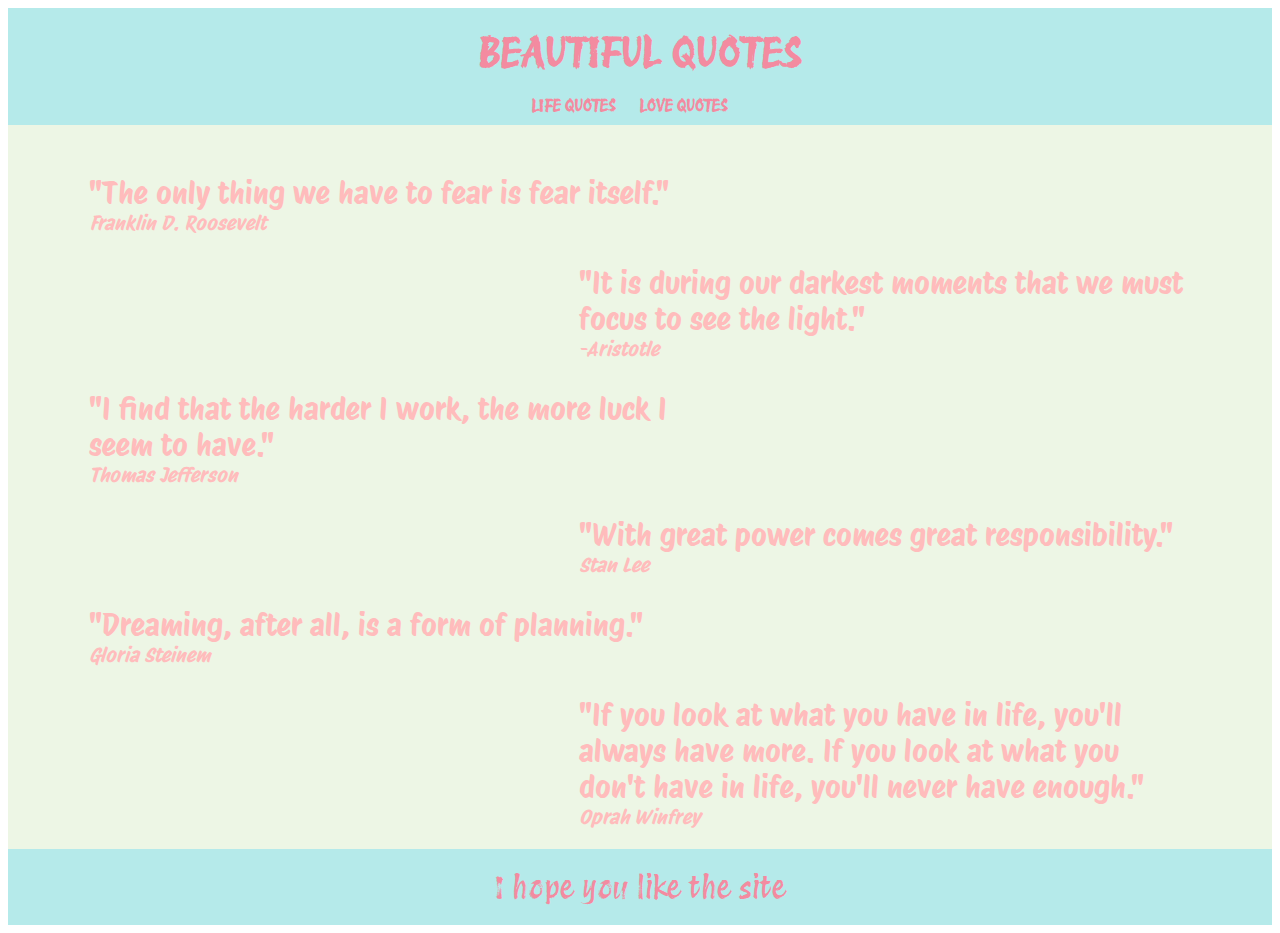
==== index.html @ a38edbef "Add files via upload" ====
<!DOCTYPE html>
<html lang="en">

<head>
    <meta charset="UTF-8">
    <meta name="viewport" content="width=device-width, initial-scale=1.0">
    <title>Life quotes</title>
    <link rel="stylesheet" href="./style.css" />
    <link rel="preconnect" href="https://fonts.googleapis.com">
    <link rel="preconnect" href="https://fonts.gstatic.com" crossorigin>
    <link href="https://fonts.googleapis.com/css2?family=Protest+Revolution&display=swap" rel="stylesheet">
    <link rel="preconnect" href="https://fonts.googleapis.com">
    <link rel="preconnect" href="https://fonts.gstatic.com" crossorigin>
    <link href="https://fonts.googleapis.com/css2?family=Rubik+Glitch+Pop&display=swap" rel="stylesheet">
    <link rel="preconnect" href="https://fonts.googleapis.com">
<link rel="preconnect" href="https://fonts.gstatic.com" crossorigin>
<link href="https://fonts.googleapis.com/css2?family=Protest+Riot&display=swap" rel="stylesheet">
</head>

<body>
    <header>
        <h1>Beautiful quotes</h1>
    </header>
    <nav>
        <ul>

            <li><a href="./index.html">Life quotes</a></li>
            <li><a href="./public/love.htm">Love quotes</a></li>

        </ul>
    </nav>
    <main>
        <div class="nepar" id="prvy">
            <p>
                "The only thing we have to fear is fear itself."
            </p>
            <p id="ktopovedal">Franklin D. Roosevelt</p>
        </div>
        <div class="par" id="druhy">
            <p>
                "It is during our darkest moments that we must focus to see the light."
            </p>
            <p id="ktopovedal">
                -Aristotle
            </p>
        </div>
        <div class="nepar" id="treti">
            <p>
                "I find that the harder I work, the more luck I seem to have."
            </p>
            <p id="ktopovedal">
                Thomas Jefferson
            </p>
        </div>
        <div class="par" id="stvrty">
            <p>
                "With great power comes great responsibility."
            </p>
            <p id="ktopovedal">
                Stan Lee
            </p>
        </div>
        <div class="nepar">
            <p>
                "Dreaming, after all, is a form of planning."
            </p>
            <p id="ktopovedal">
                Gloria Steinem
            </p>
        </div>
        <div class="par">
            <p>
                "If you look at what you have in life, you'll always have more. If you look at what you don't have in life, you'll never have enough."
            </p>
            <p id="ktopovedal">
                Oprah Winfrey
            </p>
        </div>
    </main>
    <footer>
        <p id="koniec">
            I hope you like the site
        </p>
    </footer>

</body>

</html>
---- style.css ----
h1 {
    font-family: 'Protest Revolution', sans-serif;
    font-size: 40px;
    margin: 0;
}

body{
    background-color: white;
}
header {
    background-color: #B5EAEA;
    padding: 20px;
    text-align: center;
    color: #F38BA0;
    text-transform: uppercase;
    
}

nav{
    text-align: center;
    background-color: #B5EAEA;
    padding: 0px 20px 10px 20px;
    color: #F38BA0;
}
ul {
    list-style: none;
    margin: 0;
    padding: 0;
    display: inline-block;
}

a {
    font-family: 'Protest Revolution', sans-serif;
    text-decoration: none;
    color: #F38BA0;
    text-transform: uppercase;
    font-weight: bold;
}
li{
    display: inline-block;
    margin-right: 20px;
}
main {
    background-color: #EDF6E5;
    padding: 20px;
    font-family: 'Protest Riot', sans-serif;
    color: #FFBCBC;
}


p{
    margin-bottom: 0;
    font-size: 30px;
}
#ktopovedal {
    margin-top: 0px;
    font-style: italic;
    font-size: 20px;
}

.nepar {
    height: 50%; 
    width: 50%;
    margin-left: 5%;
}
.par {
    height: 50%; 
    width: 50%;
    margin-left: 45%;
}

footer {
    background-color: #B5EAEA;
    padding: 20px;
    font-family: 'Protest Revolution', sans-serif;
    color: #F38BA0;
    text-align: center;
    padding-top: 10px;
}
#koniec {
    margin-top: 10px;
}
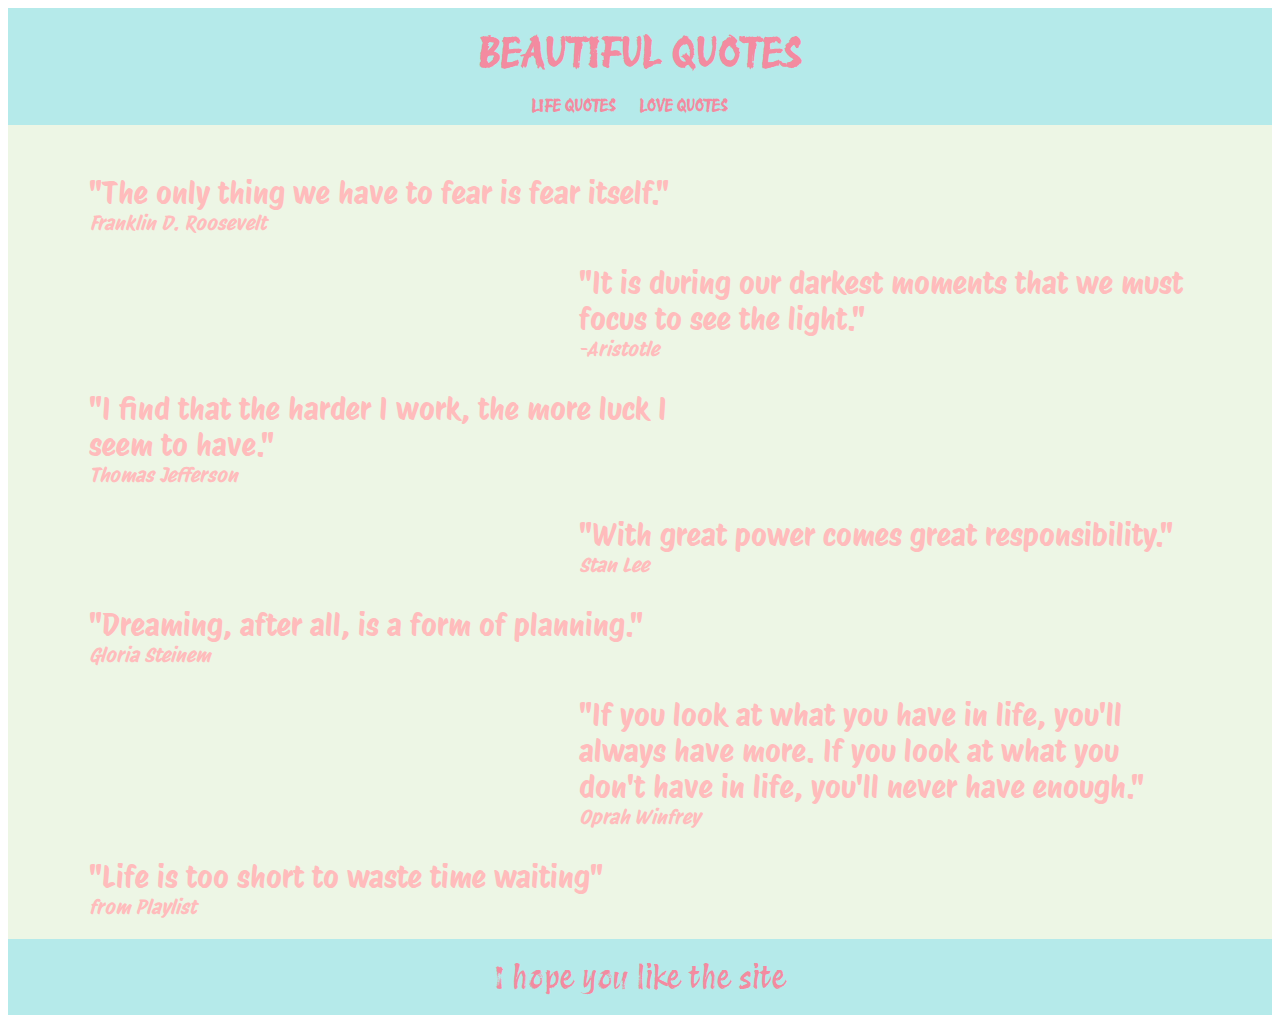
==== commit a69d43bf: "Add files via upload" ====
--- a/index.html
+++ b/index.html
@@ -76,6 +76,13 @@
                 Oprah Winfrey
             </p>
         </div>
+        <div class="nepar">
+            <p>
+                "Life is too short to waste time waiting"
+            </p>
+            <p id="ktopovedal">
+                from Playlist
+            </p>
     </main>
     <footer>
         <p id="koniec">
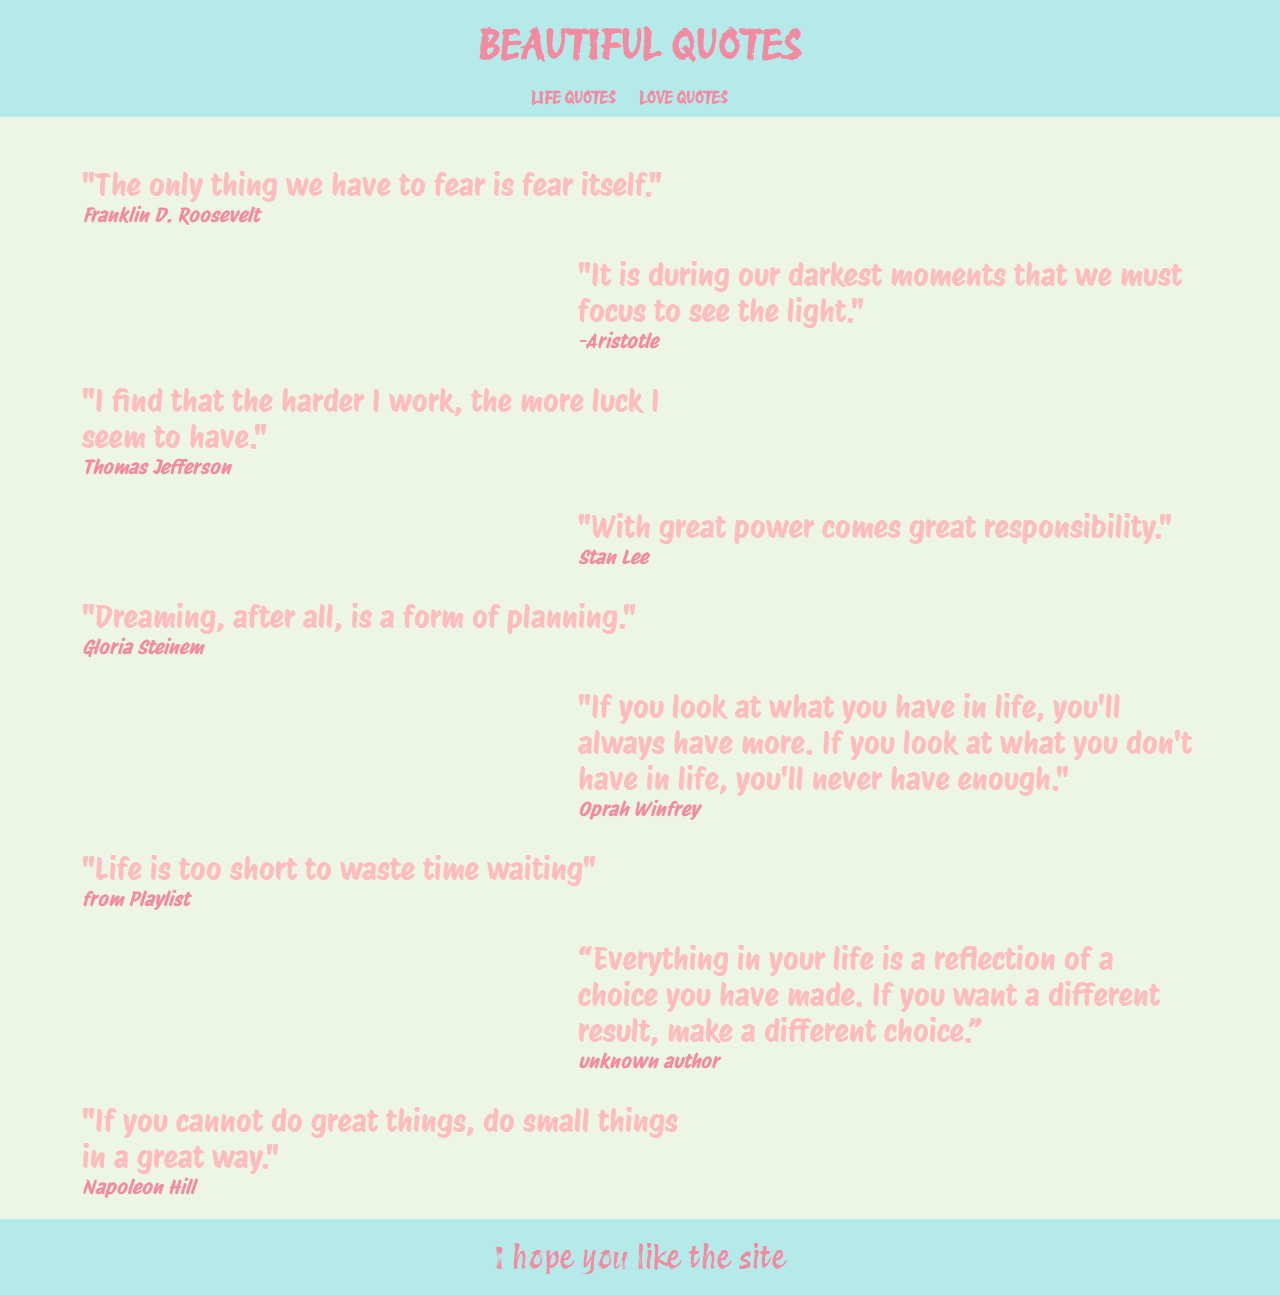
==== commit 6f17513f: "Add files via upload" ====
--- a/index.html
+++ b/index.html
@@ -13,8 +13,8 @@
     <link rel="preconnect" href="https://fonts.gstatic.com" crossorigin>
     <link href="https://fonts.googleapis.com/css2?family=Rubik+Glitch+Pop&display=swap" rel="stylesheet">
     <link rel="preconnect" href="https://fonts.googleapis.com">
-<link rel="preconnect" href="https://fonts.gstatic.com" crossorigin>
-<link href="https://fonts.googleapis.com/css2?family=Protest+Riot&display=swap" rel="stylesheet">
+    <link rel="preconnect" href="https://fonts.gstatic.com" crossorigin>
+    <link href="https://fonts.googleapis.com/css2?family=Protest+Riot&display=swap" rel="stylesheet">
 </head>
 
 <body>
@@ -34,13 +34,13 @@
             <p>
                 "The only thing we have to fear is fear itself."
             </p>
-            <p id="ktopovedal">Franklin D. Roosevelt</p>
+            <p class="ktopovedal">Franklin D. Roosevelt</p>
         </div>
         <div class="par" id="druhy">
             <p>
                 "It is during our darkest moments that we must focus to see the light."
             </p>
-            <p id="ktopovedal">
+            <p class="ktopovedal">
                 -Aristotle
             </p>
         </div>
@@ -48,7 +48,7 @@
             <p>
                 "I find that the harder I work, the more luck I seem to have."
             </p>
-            <p id="ktopovedal">
+            <p class="ktopovedal">
                 Thomas Jefferson
             </p>
         </div>
@@ -56,7 +56,7 @@
             <p>
                 "With great power comes great responsibility."
             </p>
-            <p id="ktopovedal">
+            <p class="ktopovedal">
                 Stan Lee
             </p>
         </div>
@@ -64,15 +64,16 @@
             <p>
                 "Dreaming, after all, is a form of planning."
             </p>
-            <p id="ktopovedal">
+            <p class="ktopovedal">
                 Gloria Steinem
             </p>
         </div>
         <div class="par">
             <p>
-                "If you look at what you have in life, you'll always have more. If you look at what you don't have in life, you'll never have enough."
+                "If you look at what you have in life, you'll always have more. If you look at what you don't have in
+                life, you'll never have enough."
             </p>
-            <p id="ktopovedal">
+            <p class="ktopovedal">
                 Oprah Winfrey
             </p>
         </div>
@@ -80,9 +81,29 @@
             <p>
                 "Life is too short to waste time waiting"
             </p>
-            <p id="ktopovedal">
+            <p class="ktopovedal">
                 from Playlist
             </p>
+        </div>
+        <div class="par">
+            <p>
+                “Everything in your life is a reflection of a choice you have made. If you want a different result, make
+                a different choice.”
+            </p>
+            <p class="ktopovedal">
+                unknown author
+            </p>
+        </div>
+        <div class="nepar">
+            <p>
+                "If you cannot do great things, do small things in a great way."
+            </p>
+            <p class="ktopovedal">
+                Napoleon Hill
+            </p>
+
+        </div>
+
     </main>
     <footer>
         <p id="koniec">
--- a/style.css
+++ b/style.css
@@ -1,3 +1,5 @@
+
+
 h1 {
     font-family: 'Protest Revolution', sans-serif;
     font-size: 40px;
@@ -6,6 +8,8 @@
 
 body{
     background-color: white;
+    padding: 0;
+    margin: 0;
 }
 header {
     background-color: #B5EAEA;
@@ -52,10 +56,11 @@
     margin-bottom: 0;
     font-size: 30px;
 }
-#ktopovedal {
+.ktopovedal {
     margin-top: 0px;
     font-style: italic;
     font-size: 20px;
+    color: #F38BA0;
 }
 
 .nepar {
